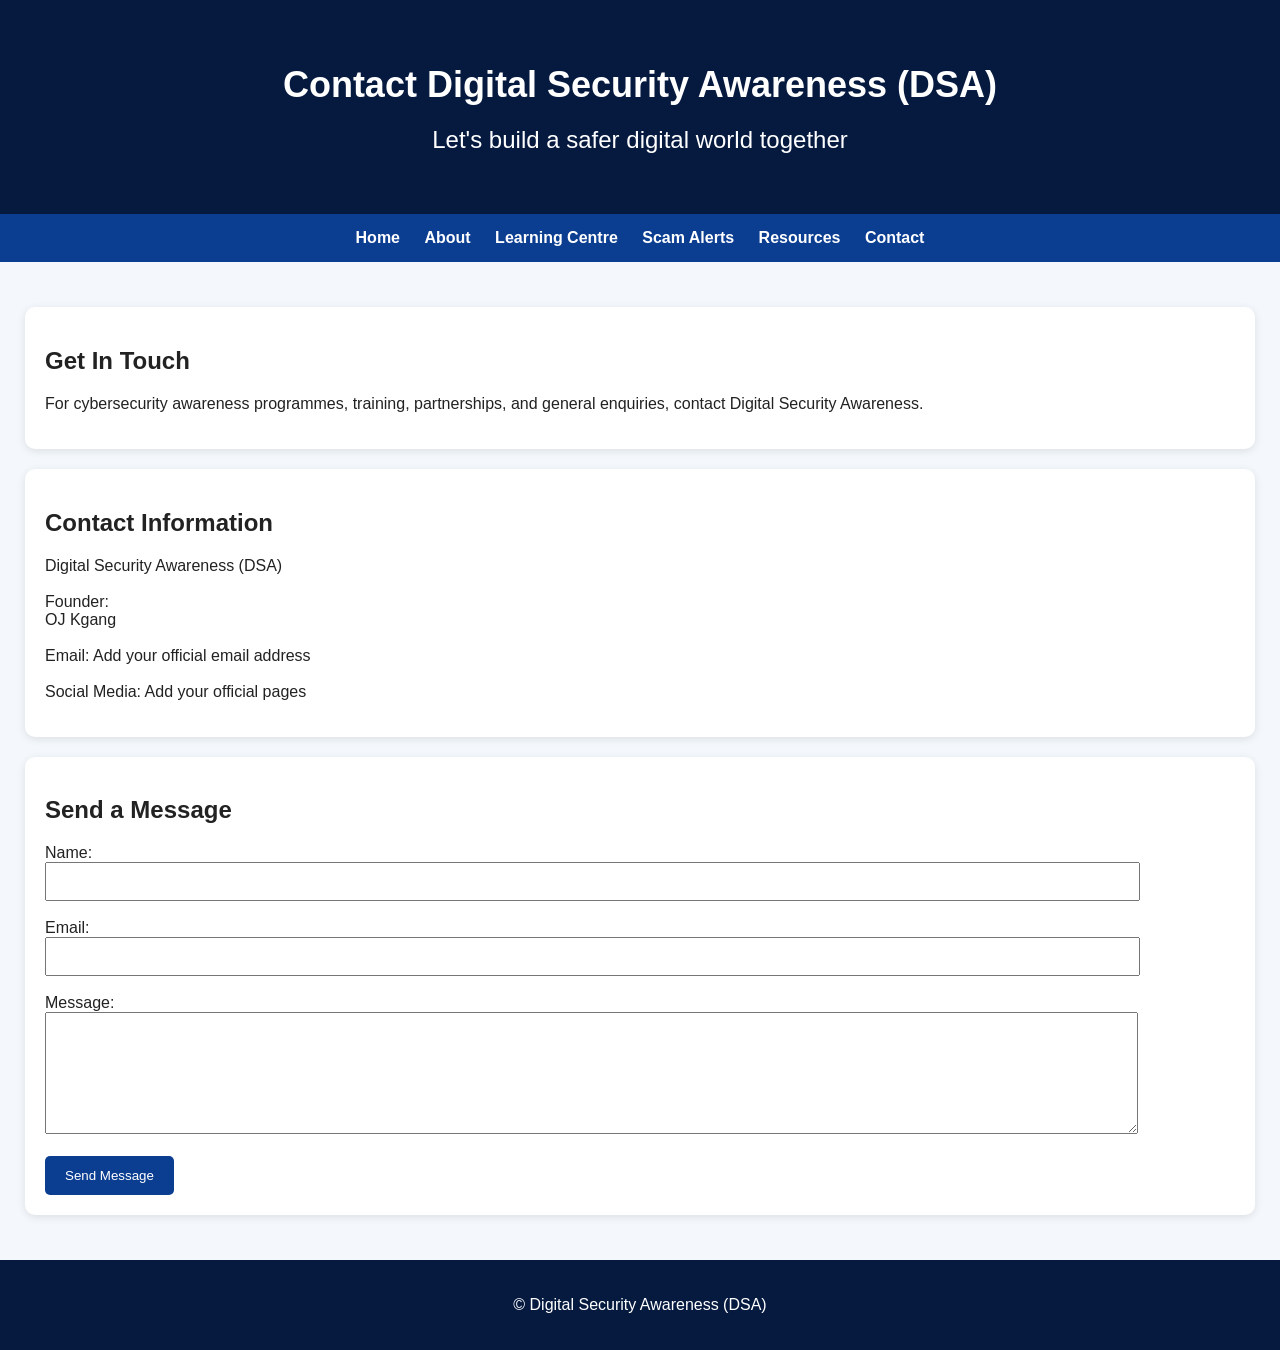
==== contact.html @ 33d1e0bc "Create DSA Contact page This HTML file contains the structure for the Contact page of Digital Securi" ====
<!DOCTYPE html>
<html>

<head>

<title>Contact | Digital Security Awareness</title>

<link rel="stylesheet" href="style.css">

<meta name="viewport" content="width=device-width, initial-scale=1.0">

</head>


<body>


<header>

<h1>Contact Digital Security Awareness (DSA)</h1>

<h2>Let's build a safer digital world together</h2>

</header>



<nav>

<a href="index.html">Home</a>

<a href="about.html">About</a>

<a href="learning-centre.html">Learning Centre</a>

<a href="scam-alerts.html">Scam Alerts</a>

<a href="resources.html">Resources</a>

<a href="contact.html">Contact</a>

</nav>



<section>


<div class="card">

<h2>Get In Touch</h2>

<p>
For cybersecurity awareness programmes, training,
partnerships, and general enquiries, contact Digital
Security Awareness.
</p>

</div>



<div class="card">

<h2>Contact Information</h2>

<p>

Digital Security Awareness (DSA)<br><br>

Founder:<br>
OJ Kgang<br><br>

Email: Add your official email address<br><br>

Social Media: Add your official pages

</p>

</div>



<div class="card">

<h2>Send a Message</h2>

<form>

<label>Name:</label><br>

<input type="text" style="width:90%;padding:10px;"><br><br>


<label>Email:</label><br>

<input type="email" style="width:90%;padding:10px;"><br><br>


<label>Message:</label><br>

<textarea style="width:90%;height:100px;padding:10px;"></textarea><br><br>


<button type="submit">
Send Message
</button>


</form>

</div>


</section>



<footer>

<p>
© Digital Security Awareness (DSA)
</p>

</footer>


</body>

  </html>
---- style.css ----
body {
    font-family: Arial, sans-serif;
    margin: 0;
    background-color: #f4f7fb;
    color: #222;
}

header {
    background: #061a40;
    color: white;
    text-align: center;
    padding: 40px 20px;
}

header h1 {
    font-size: 36px;
    margin-bottom: 10px;
}

header h2 {
    font-weight: normal;
}

nav {
    background: #0b3d91;
    padding: 15px;
    text-align: center;
}

nav a {
    color: white;
    text-decoration: none;
    margin: 10px;
    font-weight: bold;
}

section {
    padding: 25px;
}

.card {
    background: white;
    padding: 20px;
    margin: 20px 0;
    border-radius: 10px;
    box-shadow: 0 2px 8px rgba(0,0,0,0.1);
}

footer {
    background: #061a40;
    color: white;
    text-align: center;
    padding: 20px;
}

button {
    background: #0b3d91;
    color: white;
    padding: 12px 20px;
    border: none;
    border-radius: 5px;
      }
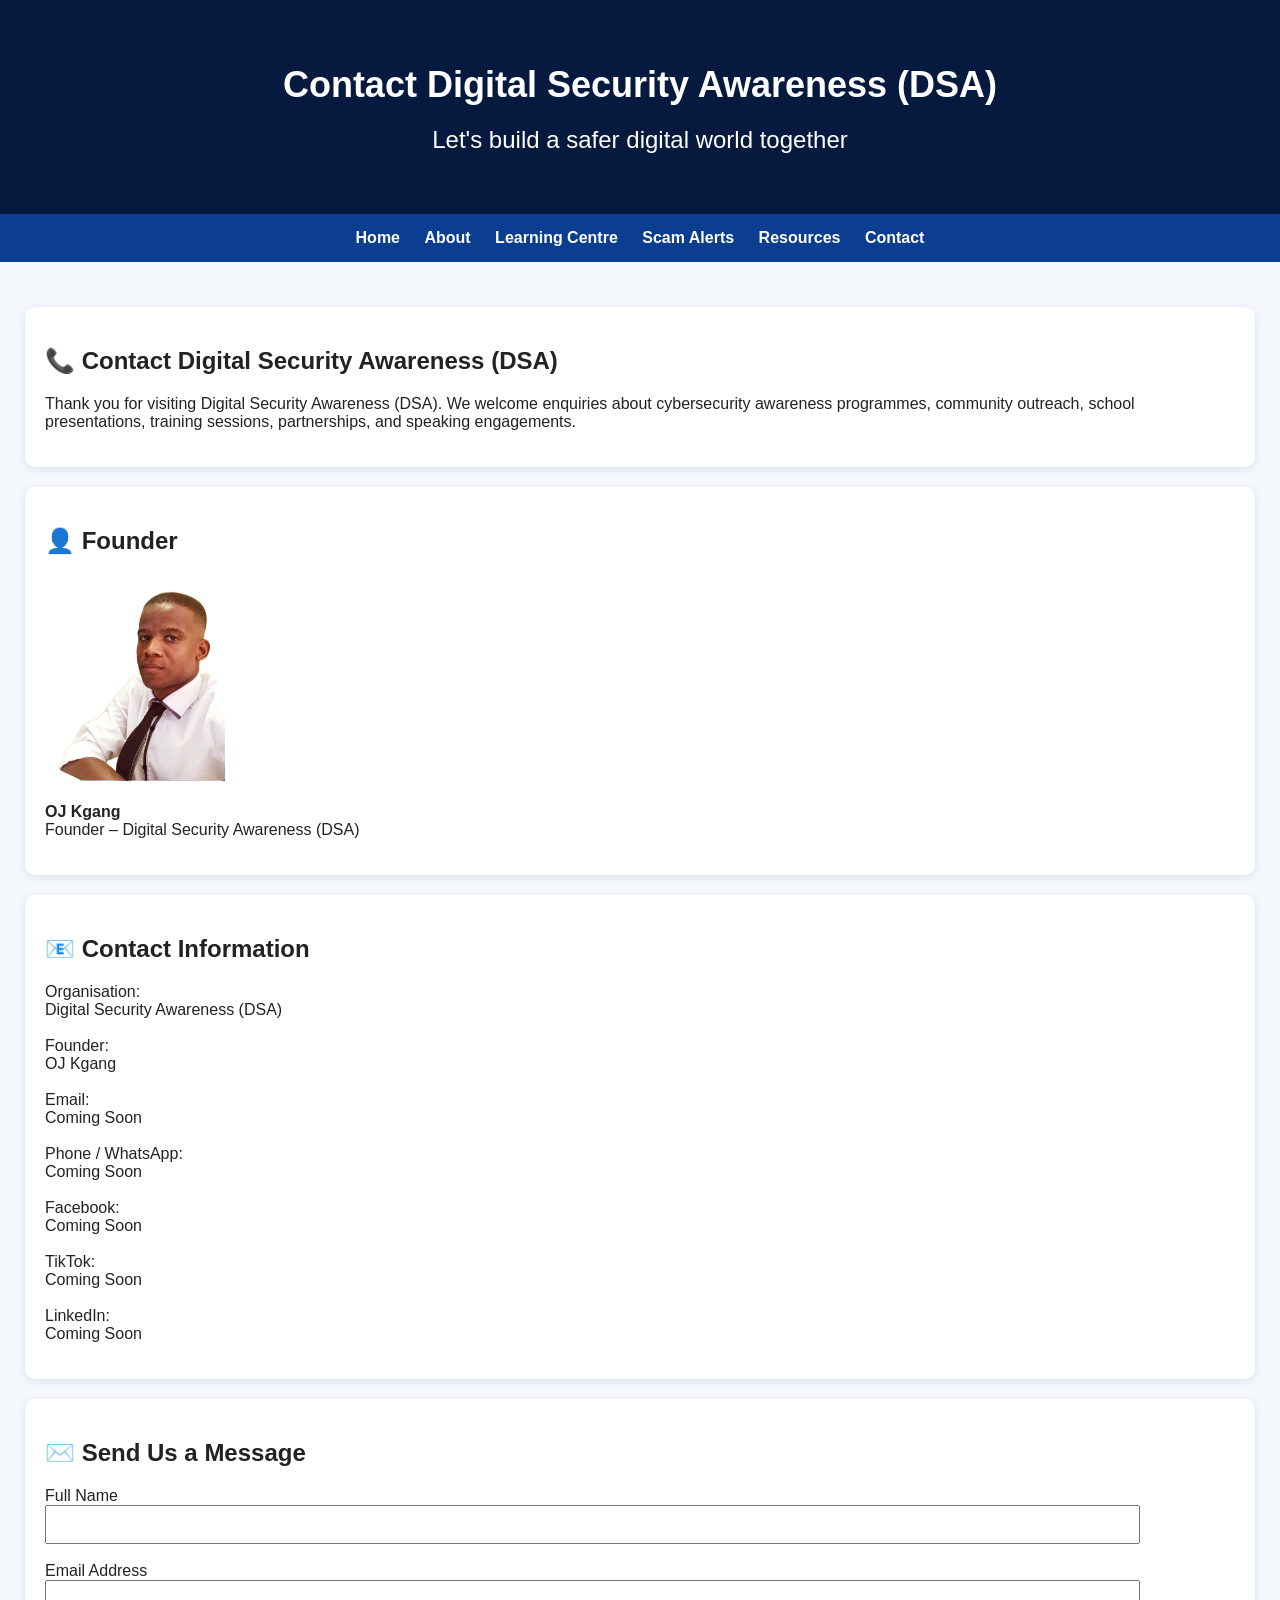
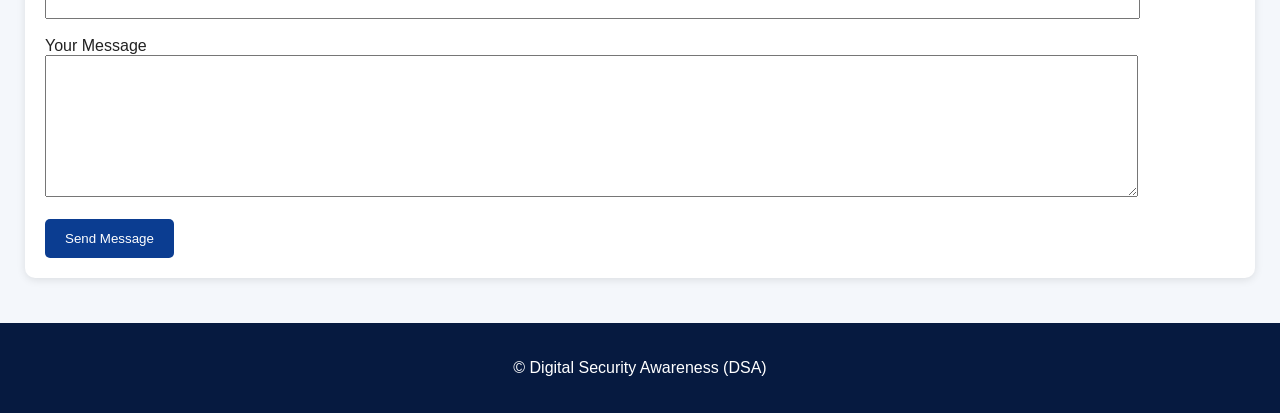
==== commit ea38b514: "Improve Contact page Signed-off-by: OJ <oj.kgang20@gmail.com>" ====
--- a/contact.html
+++ b/contact.html
@@ -45,72 +45,99 @@
 
 <section>
 
-
 <div class="card">
 
-<h2>Get In Touch</h2>
+<h2>📞 Contact Digital Security Awareness (DSA)</h2>
 
 <p>
-For cybersecurity awareness programmes, training,
-partnerships, and general enquiries, contact Digital
-Security Awareness.
+Thank you for visiting Digital Security Awareness (DSA).
+
+We welcome enquiries about cybersecurity awareness programmes,
+community outreach, school presentations, training sessions,
+partnerships, and speaking engagements.
 </p>
 
 </div>
 
 
-
 <div class="card">
 
-<h2>Contact Information</h2>
+<h2>👤 Founder</h2>
+
+<img src="founder-oj-kgang.jpg"
+alt="OJ Kgang"
+width="180">
 
 <p>
 
-Digital Security Awareness (DSA)<br><br>
+<strong>OJ Kgang</strong><br>
 
-Founder:<br>
-OJ Kgang<br><br>
-
-Email: Add your official email address<br><br>
-
-Social Media: Add your official pages
+Founder – Digital Security Awareness (DSA)
 
 </p>
 
 </div>
 
 
+<div class="card">
+
+<h2>📧 Contact Information</h2>
+
+<p>
+
+Organisation:<br>
+Digital Security Awareness (DSA)<br><br>
+
+Founder:<br>
+OJ Kgang<br><br>
+
+Email:<br>
+Coming Soon<br><br>
+
+Phone / WhatsApp:<br>
+Coming Soon<br><br>
+
+Facebook:<br>
+Coming Soon<br><br>
+
+TikTok:<br>
+Coming Soon<br><br>
+
+LinkedIn:<br>
+Coming Soon
+
+</p>
+
+</div>
+
 
 <div class="card">
 
-<h2>Send a Message</h2>
+<h2>✉️ Send Us a Message</h2>
 
 <form>
 
-<label>Name:</label><br>
+<label>Full Name</label><br>
 
 <input type="text" style="width:90%;padding:10px;"><br><br>
 
-
-<label>Email:</label><br>
+<label>Email Address</label><br>
 
 <input type="email" style="width:90%;padding:10px;"><br><br>
 
+<label>Your Message</label><br>
 
-<label>Message:</label><br>
-
-<textarea style="width:90%;height:100px;padding:10px;"></textarea><br><br>
-
+<textarea style="width:90%;height:120px;padding:10px;"></textarea><br><br>
 
 <button type="submit">
+
 Send Message
+
 </button>
-
 
 </form>
 
 </div>
-
 
 </section>
 
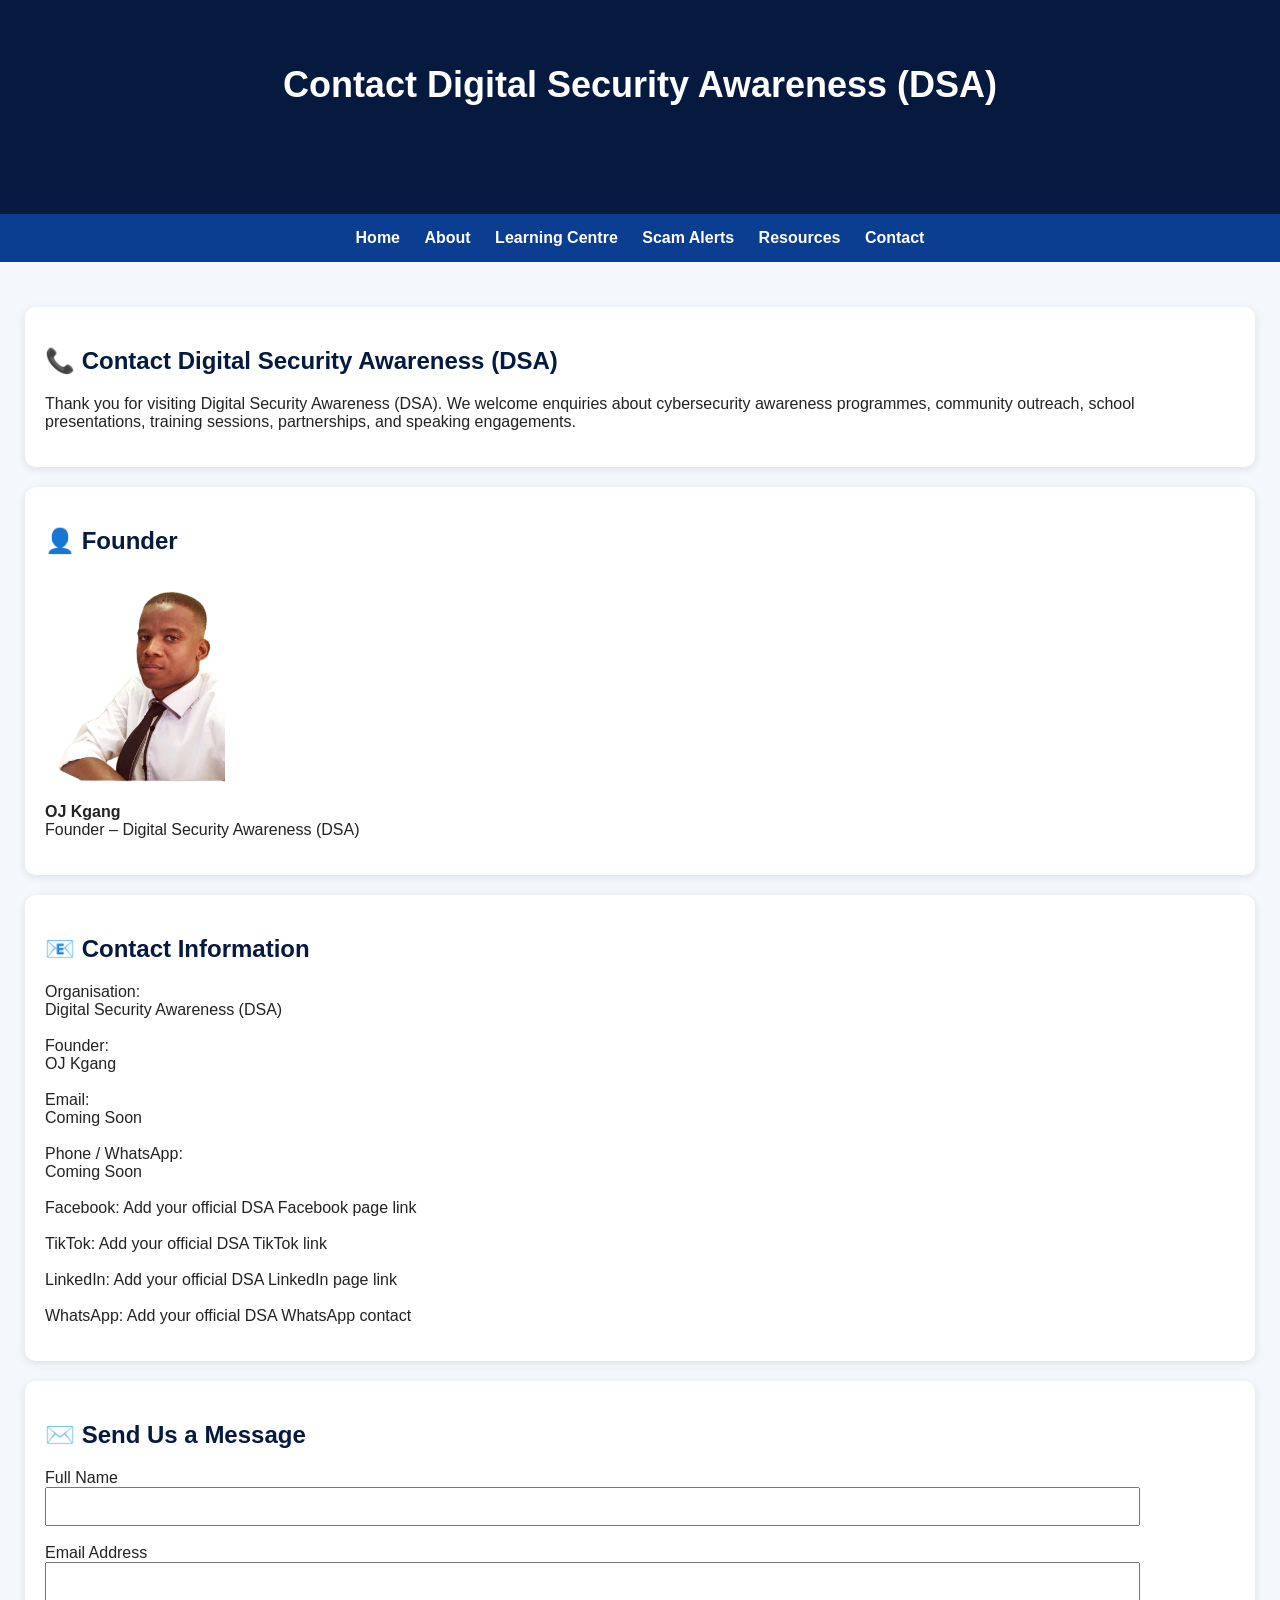
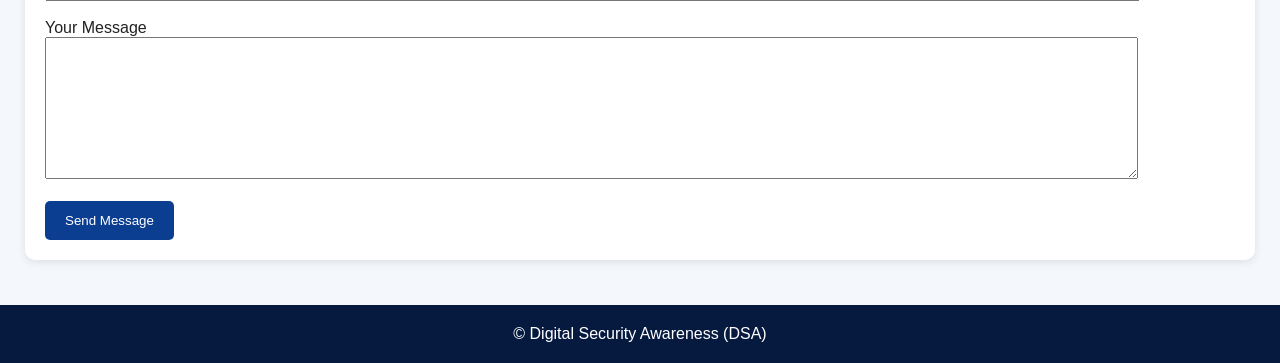
==== commit 7ce9e87f: "Add social media placeholders Updated contact.html to include placeholders for social media links.  " ====
--- a/contact.html
+++ b/contact.html
@@ -97,14 +97,23 @@
 Phone / WhatsApp:<br>
 Coming Soon<br><br>
 
-Facebook:<br>
-Coming Soon<br><br>
+Facebook:
+Add your official DSA Facebook page link
 
-TikTok:<br>
-Coming Soon<br><br>
+<br><br>
 
-LinkedIn:<br>
-Coming Soon
+TikTok:
+Add your official DSA TikTok link
+
+<br><br>
+
+LinkedIn:
+Add your official DSA LinkedIn page link
+
+<br><br>
+
+WhatsApp:
+Add your official DSA WhatsApp contact
 
 </p>
 
--- a/style.css
+++ b/style.css
@@ -60,3 +60,42 @@
     border: none;
     border-radius: 5px;
       }
+img {
+    max-width: 100%;
+    height: auto;
+}
+
+header img {
+    margin-bottom: 15px;
+}
+
+nav a:hover {
+    color: #FFD700;
+}
+
+.card:hover {
+    transform: translateY(-5px);
+    transition: 0.3s;
+    box-shadow: 0 8px 20px rgba(0,0,0,0.2);
+}
+
+button:hover {
+    background: #1456c3;
+    cursor: pointer;
+}
+
+h2 {
+    color: #061a40;
+}
+
+h3 {
+    color: #0b3d91;
+}
+
+ul li {
+    margin-bottom: 8px;
+}
+
+footer p {
+    margin: 0;
+}
